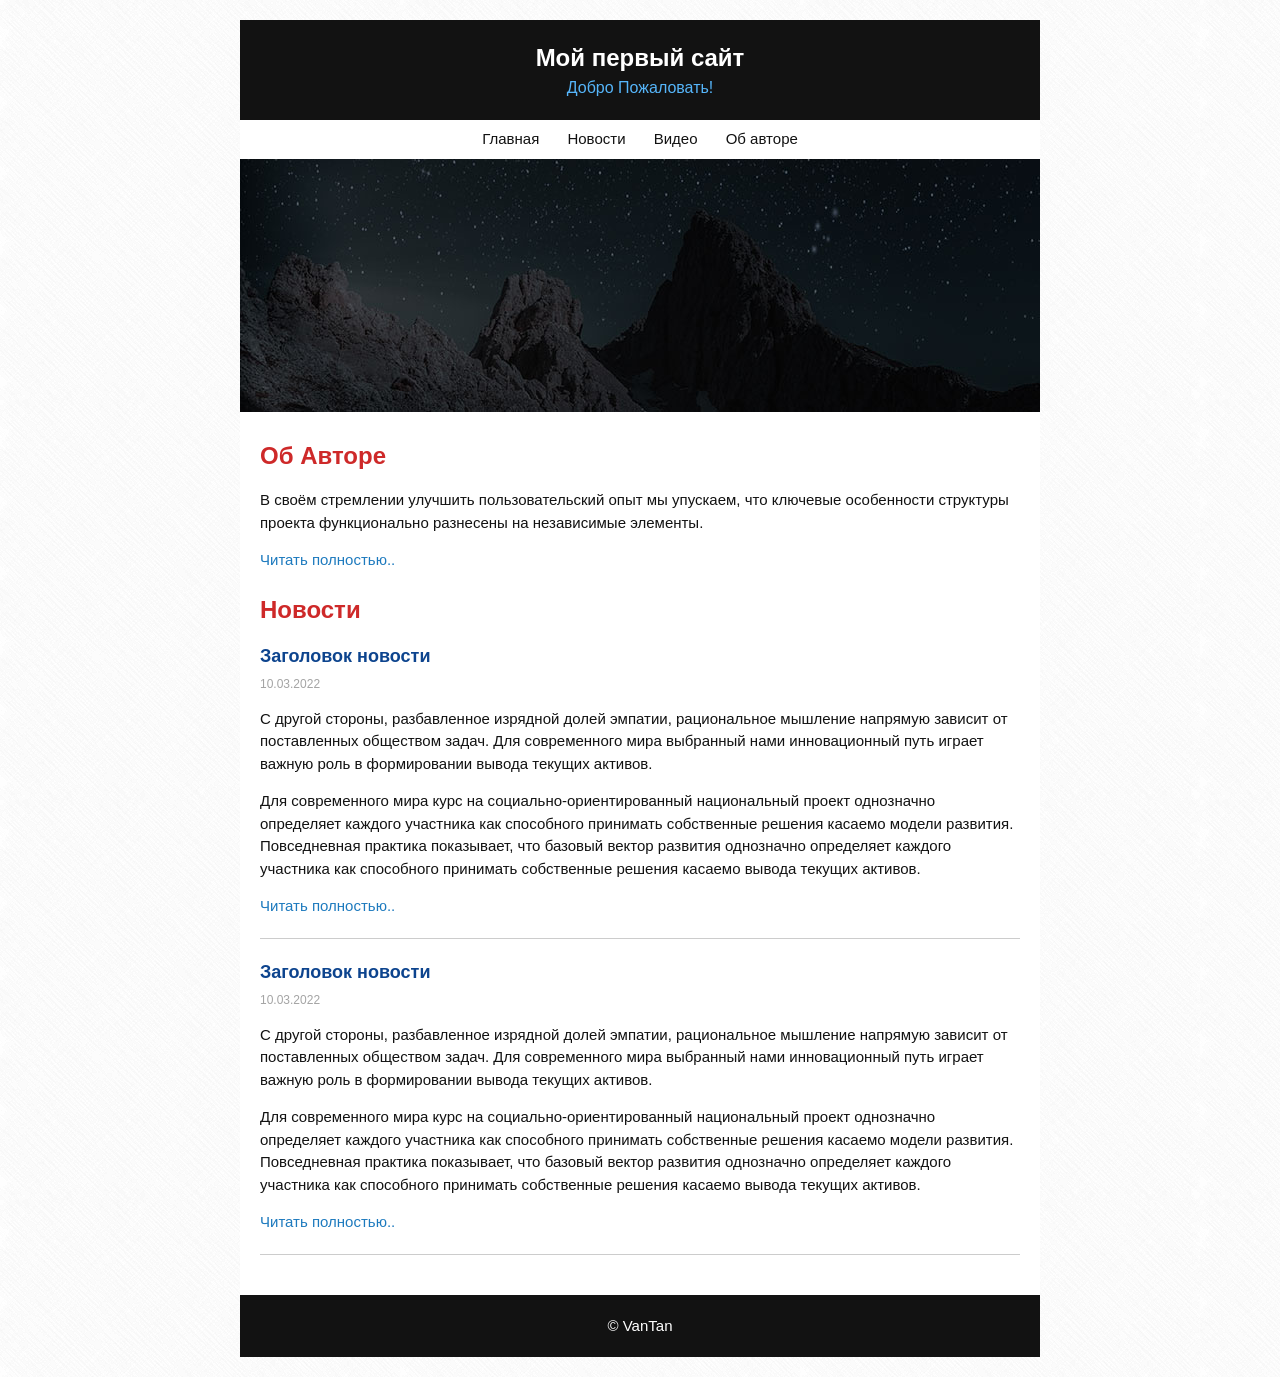
==== index.html @ cdb3b3a6 "Firs Upload" ====
<!DOCTYPE html>
<html lang="en">
<head>
    <meta charset="UTF-8">
    <link rel="stylesheet" href="style.css">
    <title>Простая СТраница</title>
</head>
    <body>
       
        <div class="page">
           <div class="header">
                <h1 class="header-title">Мой первый сайт</h1>
                <h2 class="header-subtitle">Добро Пожаловать!</h2>
            </div>
            <div class="nav">
                <a class="nav-link" href="#">Главная</a>
                <a class="nav-link" href="#">Новости</a>
                <a class="nav-link" href="#">Видео</a>
                <a class="nav-link" href="#">Об авторе</a>
            </div>
            
            <img src="img/intro.jpg" alt="">
            
            <div class="content">
                <h3 class="content-title">Об Авторе</h3>
                <div class="content-text">
                    <p>В своём стремлении улучшить пользовательский опыт мы упускаем, что ключевые особенности структуры проекта функционально разнесены на независимые элементы.
                    </p>
                    <a class="read-more" href="#">Читать полностью..</a>
                </div>
                
                <h3 class="content-title">Новости</h3>
                <div class="article">
                    <h4 class="article-title"><a href="#">Заголовок новости</a></h4>
                    <div class="article-date">10.03.2022</div>
                    <div class="article-text">
                        <p>С другой стороны, разбавленное изрядной долей эмпатии, рациональное мышление напрямую зависит от поставленных обществом задач. Для современного мира выбранный нами инновационный путь играет важную роль в формировании вывода текущих активов.</p>
                        <p>Для современного мира курс на социально-ориентированный национальный проект однозначно определяет каждого участника как способного принимать собственные решения касаемо модели развития. Повседневная практика показывает, что базовый вектор развития однозначно определяет каждого участника как способного принимать собственные решения касаемо вывода текущих активов.</p>
                    </div>
                    <a class="read-more" href="#">Читать полностью..</a>
                </div>
                
                <div class="article">
                    <h4 class="article-title"><a href="#">Заголовок новости</a></h4>
                    <div class="article-date">10.03.2022</div>
                    <div class="article-text">
                        <p>С другой стороны, разбавленное изрядной долей эмпатии, рациональное мышление напрямую зависит от поставленных обществом задач. Для современного мира выбранный нами инновационный путь играет важную роль в формировании вывода текущих активов.</p>
                        <p>Для современного мира курс на социально-ориентированный национальный проект однозначно определяет каждого участника как способного принимать собственные решения касаемо модели развития. Повседневная практика показывает, что базовый вектор развития однозначно определяет каждого участника как способного принимать собственные решения касаемо вывода текущих активов.</p>
                    </div>
                    <a class="read-more" href="#">Читать полностью..</a>
                </div>
            </div>
            
            <div class='footer'>
                © VanTan
            </div>
        </div>
        
    </body>
</html>
---- style.css ----
body {
    margin: 0;
    
    font-family: Arial, sans-serif;
    font-size: 15px;
    line-height: 1.5;
    color: #121212;
    
    background: url("img/bg.png");
}

.page {
    width: 800px;
    margin: 20px auto;
    
    background-color: white;
}
/* Header */
.header {
    padding: 20px;
    
    background-color: #121212;
}

.header-title {
    margin: 0;
    
    font-size: 24px;
    color: #fff;
    text-align: center;
}

.header-subtitle {
    margin: 0;
    
    font-size: 16px;
    color: #56b6fb;
    text-align: center;
    font-weight: 400;
}





/* Navigation */

.nav{
    text-align: center;
}

.nav-link{
    display: inline-block;
    padding: 8px 12px;
    
    color: #121212;
    text-decoration: none;
}

.nav-link:hover {
    background-color: #eee;
}


/* Content*/

.content {
    padding: 20px;
}

.content-title {
    margin: 0 0 15px;
    font-size: 24px;
    
    color: #ce2929;
}

.content-text{
    margin-bottom: 20px;
}
.read-more {
    color: #1d7abe;
    text-decoration: none;
}

.read-more:hover {
    text-decoration: underline;
}


/* Article */

.article {
    margin-bottom: 20px;
    border-bottom: 1px solid #ccc;
    padding-bottom: 20px;
}

.article-title {
    margin: 0 0 5px;
    
    font-size: 18px;
    color: #0d448e;
}

.article-title a {
    color: inherit;
    text-decoration: none;
}

.article-title:hover {
    text-decoration: underline;
}

.article-date {
    font-size: 12px;
    color: #a4a4a4;
}


/* Footer */

.footer{
    padding: 20px;
    background-color: #121212;
    
    color: #fff;
    text-align: center;
}
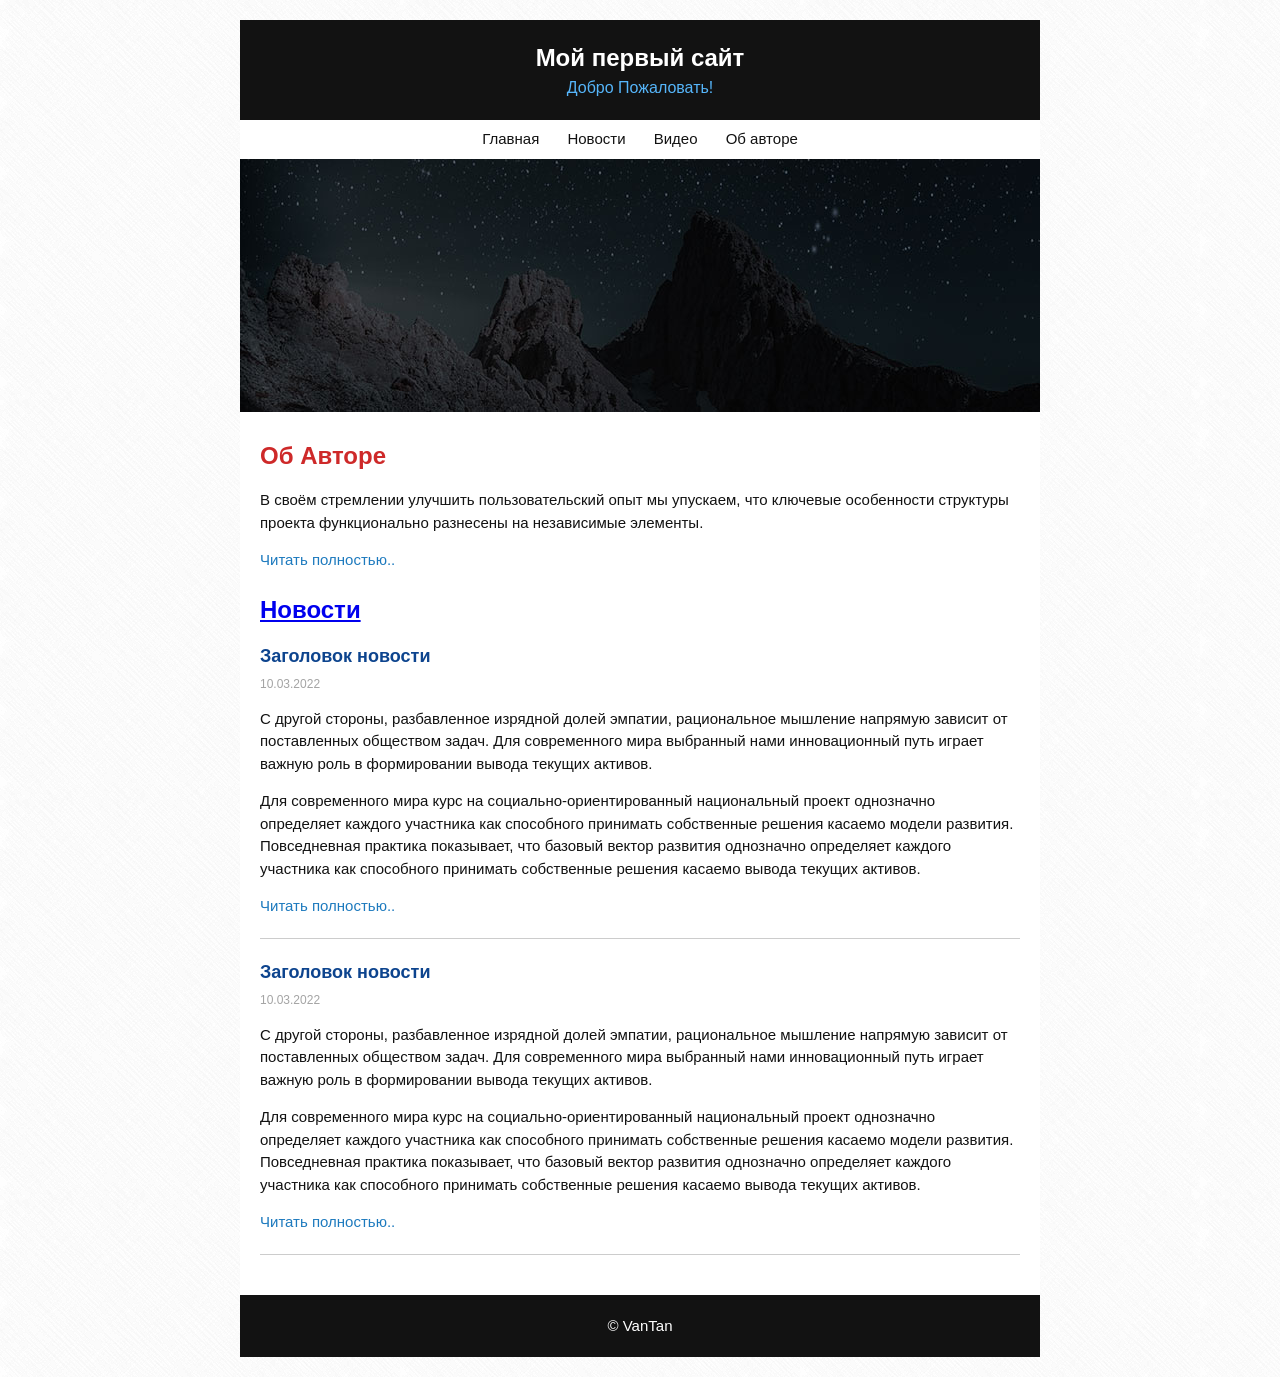
==== commit 5ac02718: "My update" ====
--- a/index.html
+++ b/index.html
@@ -3,7 +3,7 @@
 <head>
     <meta charset="UTF-8">
     <link rel="stylesheet" href="style.css">
-    <title>Простая СТраница</title>
+    <title>Простая Страница</title>
 </head>
     <body>
        
@@ -13,7 +13,7 @@
                 <h2 class="header-subtitle">Добро Пожаловать!</h2>
             </div>
             <div class="nav">
-                <a class="nav-link" href="#">Главная</a>
+                <a class="nav-link" href="index.html">Главная</a>
                 <a class="nav-link" href="#">Новости</a>
                 <a class="nav-link" href="#">Видео</a>
                 <a class="nav-link" href="#">Об авторе</a>
@@ -29,7 +29,7 @@
                     <a class="read-more" href="#">Читать полностью..</a>
                 </div>
                 
-                <h3 class="content-title">Новости</h3>
+                <h3 class="content-title"><a href="news.html">Новости</a></h3>
                 <div class="article">
                     <h4 class="article-title"><a href="#">Заголовок новости</a></h4>
                     <div class="article-date">10.03.2022</div>
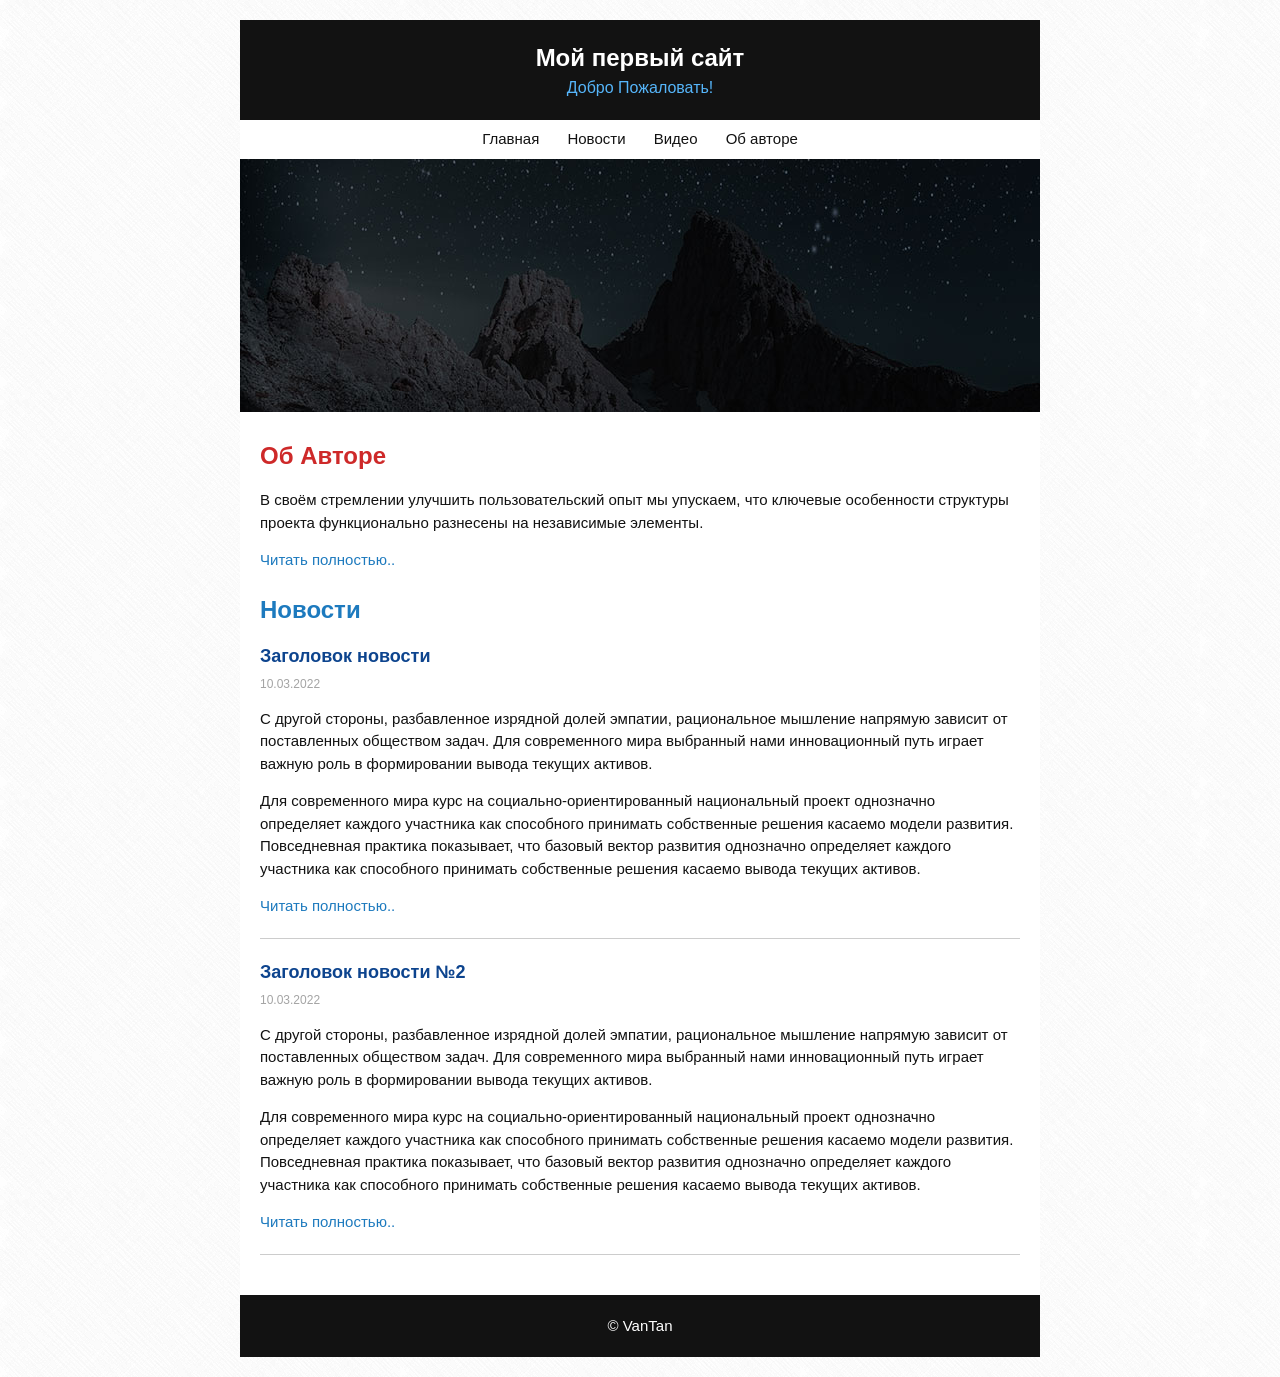
==== commit 2f935fc6: "update(" ====
--- a/index.html
+++ b/index.html
@@ -4,6 +4,7 @@
     <meta charset="UTF-8">
     <link rel="stylesheet" href="style.css">
     <title>Простая Страница</title>
+    <link rel="icon" href="img/WhatsApp%20Image%202022-03-12%20at%2015.10.02.jpeg">
 </head>
     <body>
        
@@ -14,9 +15,9 @@
             </div>
             <div class="nav">
                 <a class="nav-link" href="index.html">Главная</a>
-                <a class="nav-link" href="#">Новости</a>
-                <a class="nav-link" href="#">Видео</a>
-                <a class="nav-link" href="#">Об авторе</a>
+                <a class="nav-link" href="news.html">Новости</a>
+                <a class="nav-link" href="https://www.youtube.com/channel/UCij6p4qt3ScbQvyI3gFKgnQ" target="_blank">Видео</a>
+                <a class="nav-link" href="about-avtor.html">Об авторе</a>
             </div>
             
             <img src="img/intro.jpg" alt="">
@@ -29,25 +30,25 @@
                     <a class="read-more" href="#">Читать полностью..</a>
                 </div>
                 
-                <h3 class="content-title"><a href="news.html">Новости</a></h3>
+                <h3 class="content-title"><a href="news.html" class="read-more">Новости</a></h3>
                 <div class="article">
-                    <h4 class="article-title"><a href="#">Заголовок новости</a></h4>
+                    <h4 class="article-title">Заголовок новости</h4>
                     <div class="article-date">10.03.2022</div>
                     <div class="article-text">
                         <p>С другой стороны, разбавленное изрядной долей эмпатии, рациональное мышление напрямую зависит от поставленных обществом задач. Для современного мира выбранный нами инновационный путь играет важную роль в формировании вывода текущих активов.</p>
                         <p>Для современного мира курс на социально-ориентированный национальный проект однозначно определяет каждого участника как способного принимать собственные решения касаемо модели развития. Повседневная практика показывает, что базовый вектор развития однозначно определяет каждого участника как способного принимать собственные решения касаемо вывода текущих активов.</p>
                     </div>
-                    <a class="read-more" href="#">Читать полностью..</a>
+                    <a class="read-more" href="news.html">Читать полностью..</a>
                 </div>
                 
                 <div class="article">
-                    <h4 class="article-title"><a href="#">Заголовок новости</a></h4>
+                    <h4 class="article-title">Заголовок новости №2</h4>
                     <div class="article-date">10.03.2022</div>
                     <div class="article-text">
                         <p>С другой стороны, разбавленное изрядной долей эмпатии, рациональное мышление напрямую зависит от поставленных обществом задач. Для современного мира выбранный нами инновационный путь играет важную роль в формировании вывода текущих активов.</p>
                         <p>Для современного мира курс на социально-ориентированный национальный проект однозначно определяет каждого участника как способного принимать собственные решения касаемо модели развития. Повседневная практика показывает, что базовый вектор развития однозначно определяет каждого участника как способного принимать собственные решения касаемо вывода текущих активов.</p>
                     </div>
-                    <a class="read-more" href="#">Читать полностью..</a>
+                    <a class="read-more" href="news.html">Читать полностью..</a>
                 </div>
             </div>
             
